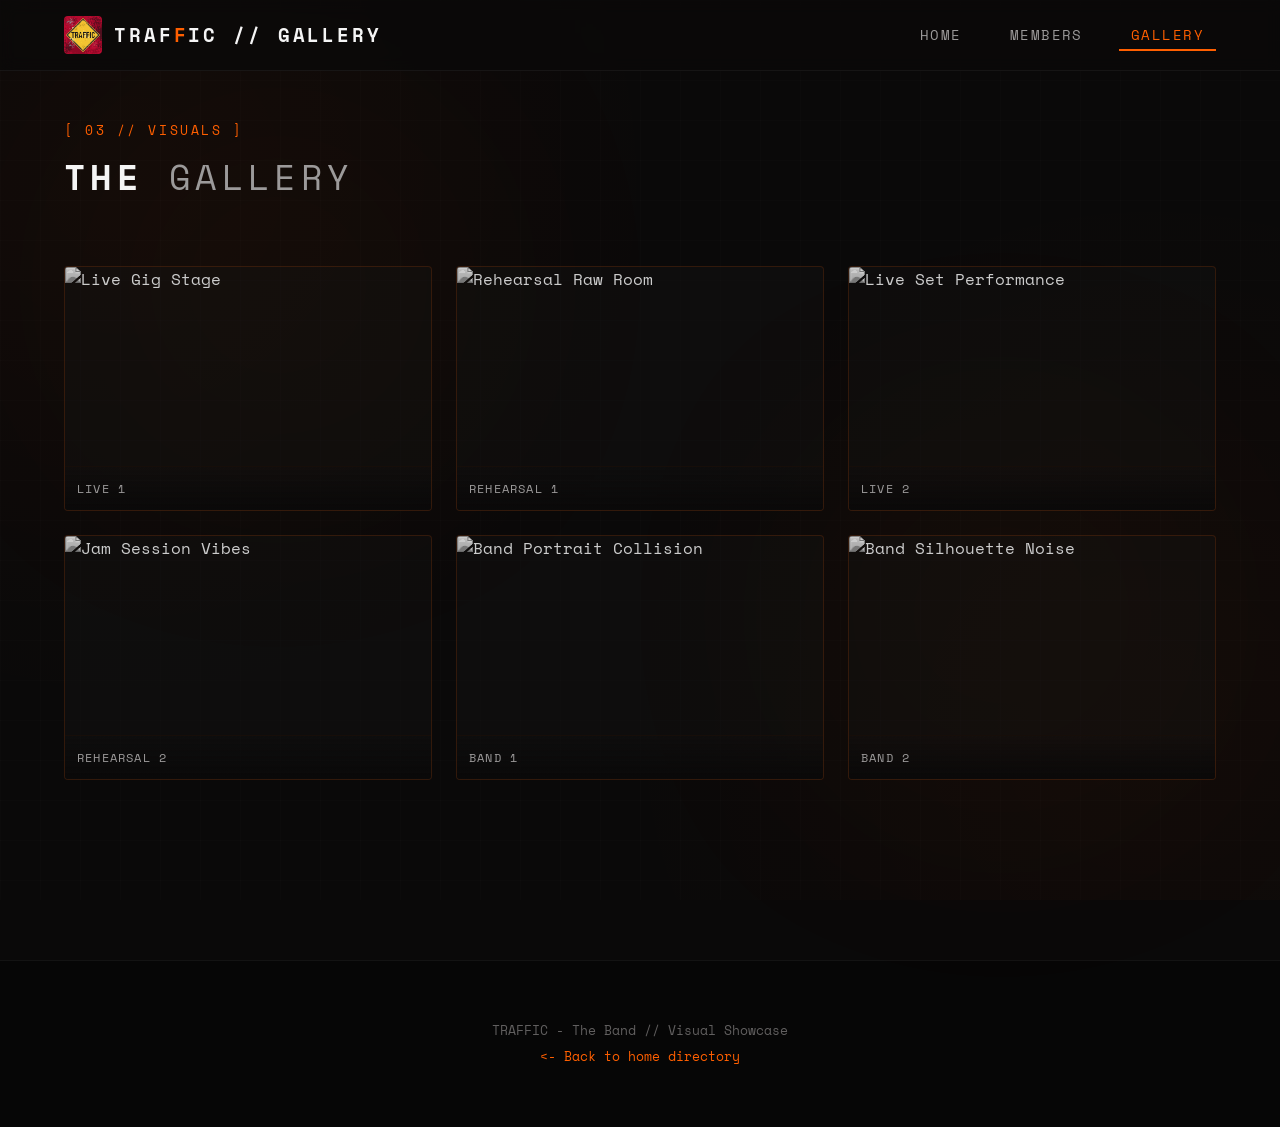
==== gallery/index.html @ 3b364897 "Add Traffic band website, assets and styles Introduce the initial Traffic band website: add homepage" ====
<!DOCTYPE html>
<html lang="en">
<head>
  <meta charset="UTF-8">
  <meta name="viewport" content="width=device-width, initial-scale=1.0">
  <title>Gallery - TRAFFIC</title>
  <link rel="icon" type="image/png" href="../images/logo.png">
  <meta name="description" content="View stage and rehearsal gallery captures of Traffic, the Bengal-based rock/blues/alternative band.">
  <link rel="stylesheet" href="../css/style.css">
</head>
<body data-page="gallery">

  <!-- Ambient Glow Orbs -->
  <div class="glow-orb glow-orb-1"></div>
  <div class="glow-orb glow-orb-2"></div>

  <!-- Header -->
  <header>
    <div class="container nav-container">
      <a href="../" class="logo-link">
        <img src="../images/logo.png" alt="Traffic Logo" class="logo-img">
        <div class="logo-text">TRAF<span>F</span>IC</div>
      </a>
      <button class="menu-toggle" aria-label="Toggle Menu">
        <span></span>
        <span></span>
        <span></span>
      </button>
      <nav>
        <ul>
          <li><a href="../">Home</a></li>
          <li><a href="../#about">About</a></li>
          <li><a href="../#members">Members</a></li>
          <li><a href="./" class="active">Gallery</a></li>
          <li><a href="../#socials">Socials</a></li>
        </ul>
      </nav>
    </div>
  </header>

  <!-- Gallery Section -->
  <main class="container" style="padding-top: 50px; padding-bottom: 80px;">
    <div class="section-header animate-on-scroll">
      <span class="section-tag">[ 03 // VISUALS ]</span>
      <h1 class="section-title">The <span>Gallery</span></h1>
    </div>

    <!-- The container for dynamic gallery logic -->
    <div id="gallery-container" class="gallery-grid animate-on-scroll delay-1">
      <img src="../images/gallery/live-1.jpg" alt="Live Gig Stage">
      <img src="../images/gallery/rehearsal-1.jpg" alt="Rehearsal Raw Room">
      <img src="../images/gallery/live-2.jpg" alt="Live Set Performance">
      <img src="../images/gallery/rehearsal-2.jpg" alt="Jam Session Vibes">
      <img src="../images/gallery/band-1.jpg" alt="Band Portrait Collision">
      <img src="../images/gallery/band-2.jpg" alt="Band Silhouette Noise">
    </div>
  </main>

  <!-- Lightbox Modal -->
  <div id="lightbox" class="lightbox">
    <span class="lightbox-close">&times;</span>
    <span class="lightbox-prev">&#10094;</span>
    <span class="lightbox-next">&#10095;</span>
    <img class="lightbox-content" id="lightbox-img" alt="">
    <div id="lightbox-caption" class="lightbox-caption"></div>
  </div>

  <!-- Footer -->
  <footer>
    <div class="container" style="text-align: center; font-size: 0.8rem; color: var(--text-muted);">
      <p>TRAFFIC - The Band // Visual Showcase</p>
      <p style="margin-top: 5px;"><a href="../" style="color: var(--accent-amber); text-decoration: none;">&lt;- Back to home directory</a></p>
    </div>
  </footer>

  <script src="../js/components.js"></script>
  <script src="../js/app.js"></script>
</body>
</html>
---- css/style.css ----
@import url('https://fonts.googleapis.com/css2?family=Space+Mono:ital,wght@0,400;0,700;1,400;1,700&display=swap');

:root {
  --bg-color: #0a0909;
  --bg-noise: rgba(10, 9, 9, 0.98);
  --panel-bg: rgba(20, 19, 19, 0.65);
  --panel-bg-hover: rgba(30, 28, 28, 0.8);
  --panel-border: rgba(255, 95, 0, 0.15);
  --panel-border-hover: rgba(255, 95, 0, 0.45);
  --accent-amber: #ff5f00;
  --accent-amber-glow: rgba(255, 95, 0, 0.4);
  --accent-green: #10b981;
  --accent-red: #ef4444;
  --text-primary: #f5f5f5;
  --text-secondary: #9c9a9a;
  --text-muted: #615f5f;
  --font-mono: 'Space Mono', monospace;
  --transition-speed: 0.3s;
  --container-max-width: 1200px;
}

/* Base Reset & Layout */
* {
  box-sizing: border-box;
  margin: 0;
  padding: 0;
}

body {
  background-color: var(--bg-color);
  color: var(--text-primary);
  font-family: var(--font-mono);
  line-height: 1.6;
  overflow-x: hidden;
  position: relative;
  background-image: 
    radial-gradient(circle at 10% 20%, rgba(255, 95, 0, 0.03) 0%, transparent 40%),
    radial-gradient(circle at 90% 80%, rgba(255, 95, 0, 0.03) 0%, transparent 40%);
  background-attachment: fixed;
}

/* Background grid detail for tactile feel */
body::before {
  content: "";
  position: fixed;
  top: 0;
  left: 0;
  width: 100%;
  height: 100%;
  background-image: 
    linear-gradient(to right, rgba(255, 255, 255, 0.01) 1px, transparent 1px),
    linear-gradient(to bottom, rgba(255, 255, 255, 0.01) 1px, transparent 1px);
  background-size: 40px 40px;
  pointer-events: none;
  z-index: 1;
}

/* Ambient glow orb animation */
.glow-orb {
  position: fixed;
  width: 300px;
  height: 300px;
  border-radius: 50%;
  background: var(--accent-amber);
  filter: blur(140px);
  opacity: 0.08;
  pointer-events: none;
  z-index: 0;
  animation: pulse-glow 8s infinite alternate ease-in-out;
}

.glow-orb-1 {
  top: 15%;
  left: 10%;
}

.glow-orb-2 {
  bottom: 15%;
  right: 10%;
  animation-delay: 2s;
}

@keyframes pulse-glow {
  0% {
    transform: scale(1) translate(0, 0);
    opacity: 0.06;
  }
  100% {
    transform: scale(1.2) translate(30px, 30px);
    opacity: 0.12;
  }
}

/* Scrollbar Customization */
::-webkit-scrollbar {
  width: 8px;
  height: 8px;
}

::-webkit-scrollbar-track {
  background: var(--bg-color);
}

::-webkit-scrollbar-thumb {
  background: rgba(255, 95, 0, 0.2);
  border-radius: 4px;
  border: 2px solid var(--bg-color);
}

::-webkit-scrollbar-thumb:hover {
  background: var(--accent-amber);
}

/* Selection */
::selection {
  background: var(--accent-amber);
  color: var(--bg-color);
}

/* Structural Classes */
.container {
  width: 100%;
  max-width: var(--container-max-width);
  margin: 0 auto;
  padding: 0 24px;
  position: relative;
  z-index: 2;
}

/* Glassmorphic Panel Base */
.glass-panel {
  background: var(--panel-bg);
  backdrop-filter: blur(16px) saturate(120%);
  -webkit-backdrop-filter: blur(16px) saturate(120%);
  border: 1px solid var(--panel-border);
  border-radius: 4px;
  padding: 24px;
  transition: border-color var(--transition-speed), box-shadow var(--transition-speed), transform var(--transition-speed);
  box-shadow: 0 8px 32px 0 rgba(0, 0, 0, 0.37);
}

.glass-panel:hover {
  border-color: var(--panel-border-hover);
  box-shadow: 0 8px 32px 0 rgba(255, 95, 0, 0.05), inset 0 0 12px rgba(255, 95, 0, 0.03);
}

/* Header & Navigation */
header {
  border-bottom: 1px solid rgba(255, 255, 255, 0.05);
  backdrop-filter: blur(8px);
  position: sticky;
  top: 0;
  z-index: 100;
  background: rgba(10, 9, 9, 0.8);
}

.nav-container {
  display: flex;
  justify-content: space-between;
  align-items: center;
  height: 70px;
}

.logo-link {
  display: flex;
  align-items: center;
  text-decoration: none;
  color: var(--text-primary);
  font-weight: 700;
  gap: 12px;
}

.logo-img {
  height: 38px;
  width: auto;
  border-radius: 4px;
  filter: grayscale(20%);
  transition: filter var(--transition-speed);
}

.logo-link:hover .logo-img {
  filter: grayscale(0%) drop-shadow(0 0 8px var(--accent-amber-glow));
}

.logo-text {
  font-size: 1.2rem;
  letter-spacing: 0.15em;
  text-transform: uppercase;
  position: relative;
}

.logo-text span {
  color: var(--accent-amber);
}

nav ul {
  display: flex;
  list-style: none;
  gap: 24px;
}

nav a {
  color: var(--text-secondary);
  text-decoration: none;
  font-size: 0.9rem;
  text-transform: uppercase;
  letter-spacing: 0.1em;
  padding: 6px 12px;
  border-radius: 4px;
  transition: all var(--transition-speed);
  position: relative;
}

nav a::before {
  content: "> ";
  opacity: 0;
  position: absolute;
  left: -2px;
  transition: opacity var(--transition-speed), transform var(--transition-speed);
  transform: translateX(-4px);
  color: var(--accent-amber);
}

nav a:hover {
  color: var(--text-primary);
  background: rgba(255, 95, 0, 0.06);
  padding-left: 20px;
}

nav a:hover::before {
  opacity: 1;
  transform: translateX(0);
}

nav a.active {
  color: var(--accent-amber);
  border-bottom: 2px solid var(--accent-amber);
  border-radius: 0;
  padding-bottom: 4px;
}

/* Hero Section */
.hero {
  min-height: 85vh;
  display: flex;
  align-items: center;
  justify-content: center;
  text-align: center;
  position: relative;
  padding: 40px 0;
}

.hero-content {
  max-width: 800px;
}

.hero-logo-large {
  max-width: 260px;
  height: auto;
  margin-bottom: 30px;
  border-radius: 8px;
  box-shadow: 0 12px 40px rgba(0, 0, 0, 0.6);
  border: 1px solid rgba(255, 255, 255, 0.05);
  animation: float 6s ease-in-out infinite;
}

@keyframes float {
  0% { transform: translateY(0px) rotate(0deg); }
  50% { transform: translateY(-10px) rotate(1deg); }
  100% { transform: translateY(0px) rotate(0deg); }
}

.hero h1 {
  font-size: 3rem;
  font-weight: 700;
  text-transform: uppercase;
  letter-spacing: 0.25em;
  margin-bottom: 15px;
  color: var(--text-primary);
}

.hero h1 span {
  color: var(--accent-amber);
  text-shadow: 0 0 15px var(--accent-amber-glow);
}

.hero-subtitle {
  font-size: 1.1rem;
  color: var(--text-secondary);
  letter-spacing: 0.15em;
  margin-bottom: 35px;
  text-transform: uppercase;
}

.hero-subtitle::before {
  content: "[ ";
  color: var(--accent-amber);
}
.hero-subtitle::after {
  content: " ]";
  color: var(--accent-amber);
}

.hero-desc {
  font-size: 0.95rem;
  max-width: 650px;
  margin: 0 auto 40px auto;
  color: var(--text-secondary);
  line-height: 1.8;
}

.btn-container {
  display: flex;
  justify-content: center;
  gap: 20px;
}

.btn {
  font-family: var(--font-mono);
  background: transparent;
  color: var(--text-primary);
  border: 1px solid var(--text-primary);
  padding: 12px 28px;
  text-transform: uppercase;
  letter-spacing: 0.15em;
  font-size: 0.85rem;
  font-weight: 700;
  cursor: pointer;
  border-radius: 4px;
  text-decoration: none;
  transition: all var(--transition-speed);
  display: inline-flex;
  align-items: center;
  gap: 10px;
}

.btn-primary {
  border-color: var(--accent-amber);
  color: var(--accent-amber);
  box-shadow: 0 0 10px rgba(255, 95, 0, 0.1);
}

.btn-primary:hover {
  background: var(--accent-amber);
  color: var(--bg-color);
  box-shadow: 0 0 20px rgba(255, 95, 0, 0.4);
  transform: translateY(-2px);
}

.btn-secondary {
  border-color: rgba(255, 255, 255, 0.2);
  color: var(--text-secondary);
}

.btn-secondary:hover {
  border-color: var(--text-primary);
  color: var(--text-primary);
  background: rgba(255, 255, 255, 0.05);
  transform: translateY(-2px);
}

.scroll-indicator {
  position: absolute;
  bottom: 40px;
  left: 50%;
  transform: translateX(-50%);
  display: flex;
  flex-direction: column;
  align-items: center;
  gap: 8px;
  color: var(--text-muted);
  font-size: 0.75rem;
  letter-spacing: 0.2em;
  text-transform: uppercase;
  text-decoration: none;
}

.scroll-indicator::after {
  content: "↓";
  font-size: 1.1rem;
  color: var(--accent-amber);
  animation: bounce 2s infinite;
}

@keyframes bounce {
  0%, 20%, 50%, 80%, 100% { transform: translateY(0); }
  40% { transform: translateY(-8px); }
  60% { transform: translateY(-4px); }
}

/* Section Common Styling */
section {
  padding: 100px 0;
  border-top: 1px solid rgba(255, 255, 255, 0.03);
}

.section-header {
  margin-bottom: 60px;
  position: relative;
}

.section-tag {
  color: var(--accent-amber);
  font-size: 0.8rem;
  text-transform: uppercase;
  letter-spacing: 0.2em;
  margin-bottom: 8px;
  display: block;
}

.section-title {
  font-size: 2.2rem;
  text-transform: uppercase;
  letter-spacing: 0.15em;
  font-weight: 700;
}

.section-title span {
  font-weight: 400;
  color: var(--text-secondary);
}

/* "Know The Band" Section */
.about-grid {
  display: grid;
  grid-template-columns: 1fr 1fr;
  gap: 40px;
  align-items: start;
}

.about-left {
  display: flex;
  flex-direction: column;
  gap: 24px;
}

.about-accent-box {
  border-left: 3px solid var(--accent-amber);
  padding-left: 20px;
  margin: 15px 0;
}

.about-accent-box p {
  font-style: italic;
  font-size: 1.05rem;
  color: var(--text-primary);
}

.about-right-panel {
  display: flex;
  flex-direction: column;
  gap: 20px;
}

.terminal-header {
  background: rgba(255, 255, 255, 0.03);
  padding: 8px 16px;
  border-radius: 4px 4px 0 0;
  border-bottom: 1px solid rgba(255, 255, 255, 0.05);
  display: flex;
  justify-content: space-between;
  align-items: center;
  font-size: 0.75rem;
  color: var(--text-muted);
}

.terminal-dots {
  display: flex;
  gap: 6px;
}

.terminal-dots span {
  display: block;
  width: 8px;
  height: 8px;
  border-radius: 50%;
  background: var(--text-muted);
}

.terminal-dots span:nth-child(1) { background: var(--accent-red); opacity: 0.7; }
.terminal-dots span:nth-child(2) { background: var(--accent-amber); opacity: 0.7; }
.terminal-dots span:nth-child(3) { background: var(--accent-green); opacity: 0.7; }

.terminal-body {
  padding: 24px;
  font-size: 0.9rem;
  color: var(--text-secondary);
  border-radius: 0 0 4px 4px;
  border: 1px solid rgba(255, 255, 255, 0.05);
  border-top: none;
  background: rgba(0, 0, 0, 0.2);
}

.terminal-line {
  margin-bottom: 12px;
}

.terminal-prompt {
  color: var(--accent-amber);
}

/* "Know The Members" Section */
.members-grid {
  display: grid;
  grid-template-columns: repeat(3, 1fr);
  gap: 30px;
}

.member-card {
  position: relative;
  overflow: hidden;
  display: flex;
  flex-direction: column;
  height: 100%;
}

.member-image-container {
  width: 100%;
  aspect-ratio: 1;
  background: #141313;
  overflow: hidden;
  border-radius: 4px;
  position: relative;
  border: 1px solid rgba(255, 255, 255, 0.05);
  margin-bottom: 20px;
  display: flex;
  align-items: center;
  justify-content: center;
}

/* Animated placeholder/loading overlay */
.member-image-loading {
  position: absolute;
  top: 0;
  left: 0;
  width: 100%;
  height: 100%;
  background: linear-gradient(90deg, transparent, rgba(255, 95, 0, 0.05), transparent);
  transform: translateX(-100%);
  animation: shimer 1.5s infinite;
}

@keyframes shimer {
  100% { transform: translateX(100%); }
}

.member-img {
  width: 100%;
  height: 100%;
  object-fit: cover;
  opacity: 0;
  transition: opacity var(--transition-speed), transform 0.6s cubic-bezier(0.16, 1, 0.3, 1);
}

.member-img.loaded {
  opacity: 1;
}

.member-card:hover .member-img {
  transform: scale(1.04);
}

.member-fallback-avatar {
  position: absolute;
  font-size: 3rem;
  color: var(--text-muted);
  text-transform: uppercase;
  font-weight: 700;
  display: flex;
  flex-direction: column;
  align-items: center;
  justify-content: center;
  text-align: center;
  pointer-events: none;
  z-index: 1;
  opacity: 0.4;
}

.member-fallback-icon {
  font-size: 1.5rem;
  color: var(--accent-amber);
  margin-top: 10px;
  opacity: 0.7;
}

.member-card:hover .member-fallback-avatar {
  opacity: 0.6;
}

.member-role {
  color: var(--accent-amber);
  font-size: 0.75rem;
  text-transform: uppercase;
  letter-spacing: 0.15em;
  margin-bottom: 6px;
  font-weight: 700;
}

.member-name {
  font-size: 1.4rem;
  font-weight: 700;
  margin-bottom: 12px;
  letter-spacing: 0.05em;
  text-transform: uppercase;
}

.member-brief {
  color: var(--text-secondary);
  font-size: 0.85rem;
  margin-bottom: 24px;
  flex-grow: 1;
}

.member-insta-link {
  display: inline-flex;
  align-items: center;
  gap: 8px;
  color: var(--text-muted);
  text-decoration: none;
  font-size: 0.8rem;
  transition: color var(--transition-speed);
  margin-bottom: 15px;
}

.member-insta-link:hover {
  color: var(--accent-amber);
}

.member-card-footer {
  border-top: 1px solid rgba(255, 255, 255, 0.05);
  padding-top: 18px;
  display: flex;
  justify-content: space-between;
  align-items: center;
}

.member-btn {
  font-size: 0.8rem;
  text-transform: uppercase;
  letter-spacing: 0.1em;
  color: var(--text-primary);
  text-decoration: none;
  display: flex;
  align-items: center;
  gap: 6px;
  transition: color var(--transition-speed), transform var(--transition-speed);
}

.member-btn::before {
  content: "[";
  color: var(--accent-amber);
  transition: transform var(--transition-speed);
}
.member-btn::after {
  content: "]";
  color: var(--accent-amber);
  transition: transform var(--transition-speed);
}

.member-btn:hover {
  color: var(--accent-amber);
}

.member-btn:hover::before {
  transform: translateX(-4px);
}
.member-btn:hover::after {
  transform: translateX(4px);
}

/* Instagram / Social Section */
.social-layout {
  display: grid;
  grid-template-columns: 1.2fr 0.8fr;
  gap: 40px;
  align-items: start;
}

.social-feed-container {
  display: flex;
  flex-direction: column;
  gap: 20px;
}

/* Custom mock/embedded Instagram feed styling */
.insta-feed-header {
  display: flex;
  justify-content: space-between;
  align-items: center;
  border-bottom: 1px solid rgba(255, 255, 255, 0.05);
  padding-bottom: 15px;
}

.insta-profile-meta {
  display: flex;
  align-items: center;
  gap: 12px;
}

.insta-logo-small {
  width: 40px;
  height: 40px;
  border-radius: 50%;
  border: 1px solid var(--accent-amber);
  padding: 2px;
}

.insta-profile-name {
  font-weight: 700;
  font-size: 0.95rem;
  text-transform: uppercase;
  color: var(--text-primary);
}

.insta-profile-handle {
  font-size: 0.75rem;
  color: var(--text-secondary);
}

.insta-grid {
  display: grid;
  grid-template-columns: 1fr 1fr;
  gap: 20px;
}

.insta-post-card {
  border: 1px solid rgba(255, 255, 255, 0.05);
  border-radius: 4px;
  overflow: hidden;
  background: rgba(0, 0, 0, 0.2);
  transition: all var(--transition-speed);
  display: flex;
  flex-direction: column;
}

.insta-post-card:hover {
  border-color: var(--panel-border-hover);
  transform: translateY(-2px);
}

.insta-post-img-wrapper {
  width: 100%;
  aspect-ratio: 1.2;
  position: relative;
  background: #141313;
  overflow: hidden;
  display: flex;
  align-items: center;
  justify-content: center;
}

.insta-post-img-wrapper::before {
  content: "";
  position: absolute;
  top: 0;
  left: 0;
  width: 100%;
  height: 100%;
  background: linear-gradient(to top, rgba(0, 0, 0, 0.8) 0%, transparent 40%);
  z-index: 2;
  pointer-events: none;
}

.insta-post-img {
  width: 100%;
  height: 100%;
  object-fit: cover;
  filter: contrast(105%) brightness(90%) grayscale(20%);
  transition: transform 0.5s;
}

.insta-post-card:hover .insta-post-img {
  transform: scale(1.05);
}

.insta-post-content {
  padding: 15px;
  font-size: 0.8rem;
  display: flex;
  flex-direction: column;
  gap: 10px;
  flex-grow: 1;
}

.insta-post-text {
  color: var(--text-secondary);
  line-height: 1.5;
  display: -webkit-box;
  -webkit-line-clamp: 3;
  -webkit-box-orient: vertical;
  overflow: hidden;
}

.insta-post-stats {
  display: flex;
  gap: 15px;
  color: var(--text-muted);
  font-size: 0.75rem;
  margin-top: auto;
  border-top: 1px solid rgba(255, 255, 255, 0.03);
  padding-top: 10px;
}

.insta-post-stats span {
  display: flex;
  align-items: center;
  gap: 4px;
}

.insta-iframe-container {
  width: 100%;
  border-radius: 4px;
  overflow: hidden;
  border: 1px solid rgba(255, 255, 255, 0.05);
  background: rgba(0, 0, 0, 0.3);
  position: relative;
  min-height: 400px;
}

.social-right-details {
  display: flex;
  flex-direction: column;
  gap: 20px;
}

.social-stats-grid {
  display: grid;
  grid-template-columns: 1fr 1fr;
  gap: 15px;
}

.social-stat-card {
  padding: 15px;
  text-align: center;
  border-radius: 4px;
  border: 1px solid rgba(255, 255, 255, 0.05);
  background: rgba(255, 255, 255, 0.01);
}

.stat-val {
  font-size: 1.4rem;
  font-weight: 700;
  color: var(--accent-amber);
}

.stat-lbl {
  font-size: 0.7rem;
  text-transform: uppercase;
  color: var(--text-muted);
  margin-top: 4px;
}

/* Member Page Layout & Detail */
.member-page-grid {
  display: grid;
  grid-template-columns: 0.85fr 1.15fr;
  gap: 50px;
  padding: 50px 0;
  align-items: start;
}

.member-page-left {
  position: sticky;
  top: 100px;
  display: flex;
  flex-direction: column;
  gap: 24px;
}

.member-page-img-card {
  border-radius: 4px;
  overflow: hidden;
  background: #141313;
  border: 1px solid rgba(255, 255, 255, 0.05);
  aspect-ratio: 1;
  display: flex;
  align-items: center;
  justify-content: center;
  position: relative;
  box-shadow: 0 12px 40px rgba(0, 0, 0, 0.6);
}

.member-page-img {
  width: 100%;
  height: 100%;
  object-fit: cover;
  opacity: 0;
  transition: opacity var(--transition-speed);
}

.member-page-img.loaded {
  opacity: 1;
}

.member-page-right {
  display: flex;
  flex-direction: column;
  gap: 35px;
}

.back-prompt-container {
  margin-bottom: 30px;
}

.back-prompt {
  color: var(--text-secondary);
  text-decoration: none;
  font-size: 0.9rem;
  transition: color var(--transition-speed);
  display: inline-flex;
  align-items: center;
  gap: 8px;
}

.back-prompt span {
  color: var(--accent-amber);
}

.back-prompt:hover {
  color: var(--text-primary);
}

.back-prompt:hover span {
  animation: arrow-nudge 0.6s infinite alternate ease-in-out;
}

@keyframes arrow-nudge {
  0% { transform: translateX(0); }
  100% { transform: translateX(-4px); }
}

.detail-section {
  display: flex;
  flex-direction: column;
  gap: 12px;
}

.detail-title {
  font-size: 0.85rem;
  text-transform: uppercase;
  color: var(--accent-amber);
  letter-spacing: 0.15em;
  display: flex;
  align-items: center;
  gap: 8px;
}

.detail-title::after {
  content: "";
  flex-grow: 1;
  height: 1px;
  background: rgba(255, 95, 0, 0.15);
}

.detail-content {
  font-size: 0.95rem;
  color: var(--text-secondary);
  line-height: 1.8;
}

.style-list {
  list-style: none;
  display: flex;
  flex-direction: column;
  gap: 12px;
}

.style-list li {
  position: relative;
  padding-left: 24px;
}

.style-list li::before {
  content: "»";
  position: absolute;
  left: 0;
  color: var(--accent-amber);
}

/* Footer & Official Links */
footer {
  border-top: 1px solid rgba(255, 255, 255, 0.05);
  padding: 60px 0;
  background: rgba(5, 5, 5, 0.8);
  margin-top: 100px;
}

.footer-grid {
  display: grid;
  grid-template-columns: 1.2fr 0.8fr;
  gap: 40px;
}

.footer-left {
  display: flex;
  flex-direction: column;
  gap: 20px;
}

.footer-logo {
  display: flex;
  align-items: center;
  gap: 12px;
  font-weight: 700;
  text-transform: uppercase;
  letter-spacing: 0.15em;
}

.footer-desc {
  font-size: 0.85rem;
  color: var(--text-secondary);
  max-width: 500px;
}

.footer-copy {
  font-size: 0.75rem;
  color: var(--text-muted);
}

.footer-right {
  display: flex;
  flex-direction: column;
  gap: 20px;
}

.footer-links-title {
  font-size: 0.8rem;
  text-transform: uppercase;
  letter-spacing: 0.1em;
  color: var(--accent-amber);
}

.links-grid {
  display: grid;
  grid-template-columns: 1fr 1fr;
  gap: 12px;
}

.social-icon-link {
  display: flex;
  align-items: center;
  gap: 8px;
  color: var(--text-secondary);
  text-decoration: none;
  font-size: 0.85rem;
  transition: all var(--transition-speed);
}

.social-icon-link:hover {
  color: var(--text-primary);
  transform: translateX(4px);
}

.social-icon-link span {
  color: var(--accent-amber);
}

/* Animations Trigger classes (for JS observer) */
.animate-on-scroll {
  opacity: 0;
  transform: translateY(20px);
  transition: opacity 0.8s cubic-bezier(0.16, 1, 0.3, 1), transform 0.8s cubic-bezier(0.16, 1, 0.3, 1);
}

.animate-on-scroll.appear {
  opacity: 1;
  transform: translateY(0);
}

.delay-1 { transition-delay: 0.1s; }
.delay-2 { transition-delay: 0.2s; }
.delay-3 { transition-delay: 0.3s; }
.delay-4 { transition-delay: 0.4s; }

/* Scroll down cleanup */
.scroll-indicator {
  display: none !important;
}

/* Gallery Section */
.gallery-grid {
  display: grid;
  grid-template-columns: repeat(auto-fill, minmax(280px, 1fr));
  gap: 24px;
}

.gallery-item {
  position: relative;
  overflow: hidden;
  aspect-ratio: 1.5;
  cursor: pointer;
  border: 1px solid var(--panel-border);
  border-radius: 4px;
  background: rgba(20, 20, 20, 0.4);
}

.gallery-item img {
  width: 100%;
  height: 100%;
  object-fit: cover;
  transition: transform var(--transition-speed), filter var(--transition-speed);
  filter: grayscale(100%) contrast(110%) brightness(80%);
}

.gallery-item:hover img {
  transform: scale(1.05);
  filter: grayscale(0%) contrast(100%) brightness(100%);
}

.gallery-caption {
  position: absolute;
  bottom: 0;
  left: 0;
  width: 100%;
  padding: 12px;
  background: linear-gradient(transparent, rgba(10, 9, 9, 0.95));
  font-size: 0.75rem;
  letter-spacing: 0.1em;
  color: var(--text-secondary);
  border-top: 1px solid rgba(255, 95, 0, 0.05);
  transition: color var(--transition-speed);
}

.gallery-item:hover .gallery-caption {
  color: var(--accent-amber);
}

/* Lightbox Modal */
.lightbox {
  display: none;
  position: fixed;
  z-index: 1000;
  top: 0;
  left: 0;
  width: 100%;
  height: 100%;
  background-color: rgba(10, 9, 9, 0.96);
  backdrop-filter: blur(15px);
  -webkit-backdrop-filter: blur(15px);
  justify-content: center;
  align-items: center;
  flex-direction: column;
}

.lightbox-content {
  max-width: 85%;
  max-height: 75vh;
  object-fit: contain;
  border: 1px solid rgba(255, 95, 0, 0.25);
  box-shadow: 0 0 30px rgba(255, 95, 0, 0.15);
  border-radius: 4px;
  animation: zoom-in 0.3s ease;
}

@keyframes zoom-in {
  from { transform: scale(0.9); opacity: 0; }
  to { transform: scale(1); opacity: 1; }
}

.lightbox-close {
  position: absolute;
  top: 30px;
  right: 40px;
  color: var(--text-primary);
  font-size: 2.5rem;
  cursor: pointer;
  transition: color var(--transition-speed);
}

.lightbox-close:hover {
  color: var(--accent-amber);
}

.lightbox-caption {
  margin-top: 20px;
  font-size: 0.9rem;
  letter-spacing: 0.15em;
  color: var(--accent-amber);
  text-transform: uppercase;
}

/* Hamburger Menu Button */
.menu-toggle {
  display: none;
  position: relative;
  width: 25px;
  height: 20px;
  cursor: pointer;
  z-index: 150;
  border: none;
  background: transparent;
}

.menu-toggle span {
  position: absolute;
  left: 0;
  width: 100%;
  height: 2px;
  background-color: var(--text-primary);
  transition: all 0.3s ease;
}

.menu-toggle span:nth-child(1) { top: 3px; }
.menu-toggle span:nth-child(2) { top: 9px; }
.menu-toggle span:nth-child(3) { top: 15px; }

.menu-toggle.active span:nth-child(1) {
  transform: translateY(6px) rotate(45deg);
}

.menu-toggle.active span:nth-child(2) {
  opacity: 0;
}

.menu-toggle.active span:nth-child(3) {
  transform: translateY(-6px) rotate(-45deg);
}

/* TV & Large Display Optimizations */
@media (min-width: 1600px) {
  :root {
    --container-max-width: 1440px;
  }
  body {
    font-size: 1.05rem;
  }
  .section-title {
    font-size: 2.8rem;
  }
  .hero h1 {
    font-size: 4rem;
  }
  .hero-subtitle {
    font-size: 1.25rem;
  }
}

@media (min-width: 2000px) {
  :root {
    --container-max-width: 1800px;
  }
  body {
    font-size: 1.15rem;
  }
  .section-title {
    font-size: 3.5rem;
  }
  .hero h1 {
    font-size: 5rem;
  }
  .hero-subtitle {
    font-size: 1.5rem;
  }
}

/* Responsive adjustments */
@media (max-width: 900px) {
  .about-grid, .social-layout, .member-page-grid, .footer-grid {
    grid-template-columns: 1fr;
    gap: 40px;
  }
  
  .members-grid {
    grid-template-columns: repeat(2, 1fr);
  }
  
  .member-page-left {
    position: static;
    max-width: 450px;
    margin: 0 auto;
  }
  
  .hero h1 {
    font-size: 2.2rem;
  }
  
  .section-title {
    font-size: 1.8rem;
  }
}

@media (max-width: 768px) {
  .menu-toggle {
    display: flex;
  }
  
  nav {
    display: contents;
  }
  
  nav ul {
    position: fixed;
    top: 70px;
    left: 0;
    width: 100%;
    height: calc(100vh - 70px);
    background: rgba(10, 9, 9, 0.98);
    backdrop-filter: blur(20px);
    -webkit-backdrop-filter: blur(20px);
    flex-direction: column;
    align-items: center;
    justify-content: center;
    gap: 30px;
    border-bottom: 1px solid var(--panel-border);
    transition: transform 0.3s ease-in-out, opacity 0.3s ease-in-out;
    transform: translateY(-100%);
    opacity: 0;
    pointer-events: none;
    z-index: 140;
    overflow-y: auto;
  }
  
  nav.active ul {
    transform: translateY(0);
    opacity: 1;
    pointer-events: auto;
  }
  
  nav a {
    font-size: 1.2rem;
    padding: 10px 20px;
  }
  
  nav a::before {
    display: none;
  }
}

@media (max-width: 600px) {
  .members-grid {
    grid-template-columns: 1fr;
  }

  .btn-container {
    flex-direction: column;
    gap: 12px;
  }
  
  .links-grid {
    grid-template-columns: 1fr;
  }

  .insta-embed-container iframe {
    aspect-ratio: 1 / 1;
    height: auto !important;
  }
}

/* Lightbox Navigation Arrows */
.lightbox-prev, .lightbox-next {
  position: absolute;
  top: 50%;
  transform: translateY(-50%);
  color: var(--text-primary);
  font-size: 3rem;
  font-weight: 700;
  cursor: pointer;
  padding: 16px;
  user-select: none;
  transition: color var(--transition-speed);
  z-index: 1010;
}

.lightbox-prev {
  left: 40px;
}

.lightbox-next {
  right: 40px;
}

.lightbox-prev:hover, .lightbox-next:hover {
  color: var(--accent-amber);
}

@media (max-width: 768px) {
  .lightbox-prev { left: 10px; }
  .lightbox-next { right: 10px; }
  .lightbox-prev, .lightbox-next { font-size: 2rem; padding: 10px; }
  .lightbox-close { right: 20px; top: 20px; }
}
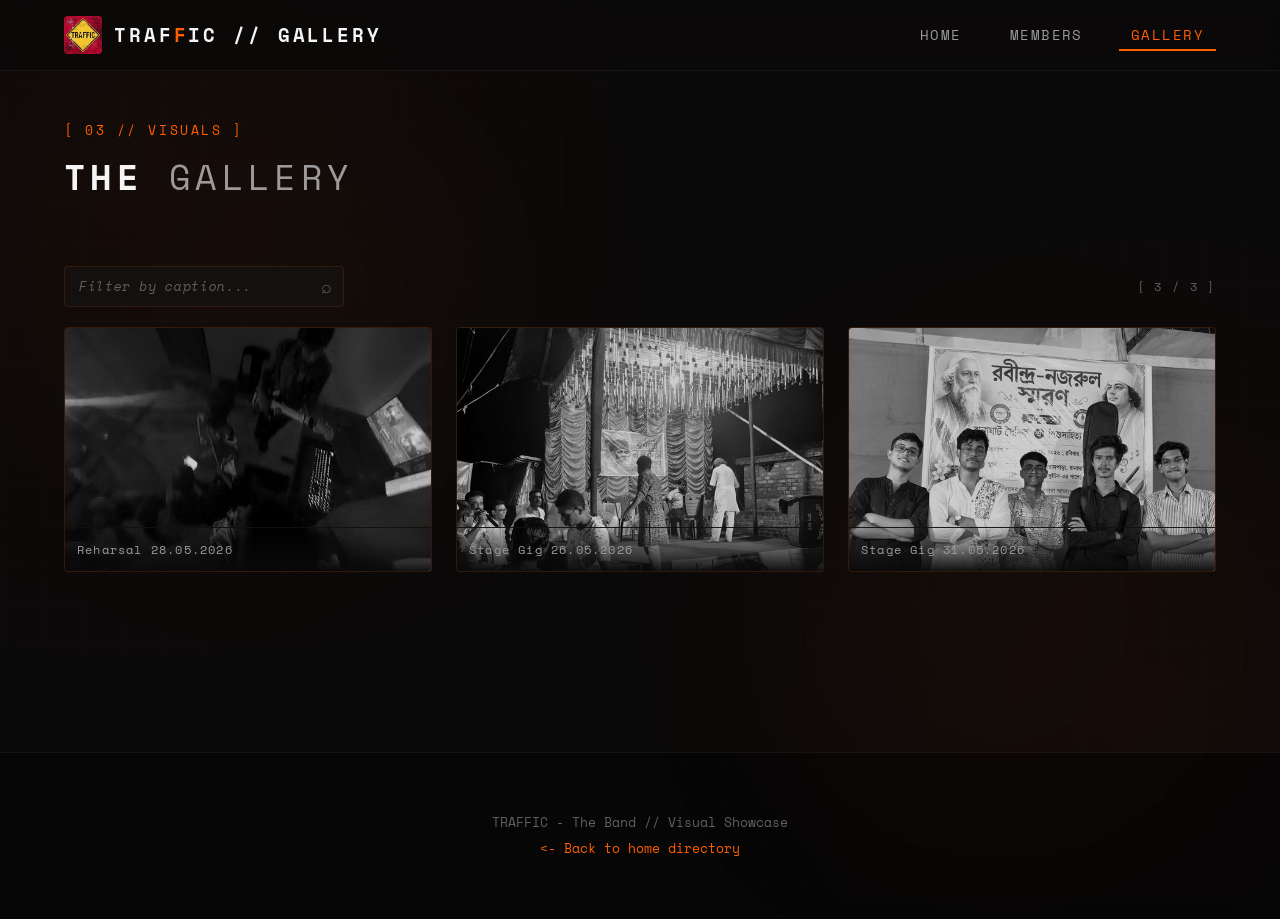
==== commit e0b0e70f: "Updated Gallery" ====
--- a/gallery/index.html
+++ b/gallery/index.html
@@ -5,7 +5,25 @@
   <meta name="viewport" content="width=device-width, initial-scale=1.0">
   <title>Gallery - TRAFFIC</title>
   <link rel="icon" type="image/png" href="../images/logo.png">
+  <link rel="apple-touch-icon" href="../images/logo.png">
   <meta name="description" content="View stage and rehearsal gallery captures of Traffic, the Bengal-based rock/blues/alternative band.">
+  <meta name="theme-color" content="#0a0909">
+
+  <!-- OpenGraph -->
+  <meta property="og:type" content="website">
+  <meta property="og:title" content="Gallery - TRAFFIC">
+  <meta property="og:description" content="Stage captures, rehearsal shots, and visual moments from Traffic.">
+  <meta property="og:image" content="https://traffictheband.github.io/images/Preview.jpg">
+  <meta property="og:url" content="https://traffictheband.github.io/gallery/">
+  <meta property="og:site_name" content="TRAFFIC">
+
+  <!-- Twitter Card -->
+  <meta name="twitter:card" content="summary_large_image">
+  <meta name="twitter:title" content="Gallery - TRAFFIC">
+  <meta name="twitter:description" content="Stage captures, rehearsal shots, and visual moments from Traffic.">
+  <meta name="twitter:image" content="https://traffictheband.github.io/images/Preview.jpg">
+  <meta name="twitter:site" content="@traffic_theband">
+
   <link rel="stylesheet" href="../css/style.css">
 </head>
 <body data-page="gallery">
@@ -45,14 +63,38 @@
       <h1 class="section-title">The <span>Gallery</span></h1>
     </div>
 
-    <!-- The container for dynamic gallery logic -->
+    <!-- Gallery toolbar: counter + filter -->
+    <div id="gallery-toolbar" class="gallery-toolbar animate-on-scroll delay-1" style="display: none;">
+      <div class="gallery-filter-wrap">
+        <input type="text" id="gallery-filter" class="gallery-filter-input" placeholder="Filter by caption..." autocomplete="off" />
+        <span class="gallery-filter-icon">⌕</span>
+      </div>
+      <span id="gallery-count-text" class="gallery-count-text"></span>
+    </div>
+
+    <!-- Dynamic gallery — populated from images/gallery/gallery.json -->
     <div id="gallery-container" class="gallery-grid animate-on-scroll delay-1">
-      <img src="../images/gallery/live-1.jpg" alt="Live Gig Stage">
-      <img src="../images/gallery/rehearsal-1.jpg" alt="Rehearsal Raw Room">
-      <img src="../images/gallery/live-2.jpg" alt="Live Set Performance">
-      <img src="../images/gallery/rehearsal-2.jpg" alt="Jam Session Vibes">
-      <img src="../images/gallery/band-1.jpg" alt="Band Portrait Collision">
-      <img src="../images/gallery/band-2.jpg" alt="Band Silhouette Noise">
+      <!-- Loading spinner shown while fetching manifest -->
+      <div id="gallery-loading" class="gallery-status">
+        <div class="gallery-spinner"></div>
+        <p>Loading gallery...</p>
+      </div>
+    </div>
+
+    <!-- No results from filter -->
+    <div id="gallery-no-results" class="gallery-status" style="display: none;">
+      <p style="color: var(--text-muted); font-size: 0.9rem;">[ no matches found ]</p>
+    </div>
+
+    <!-- Infinite scroll sentinel — triggers loading more images -->
+    <div id="gallery-scroll-sentinel" class="gallery-scroll-sentinel" style="display: none;">
+      <div class="gallery-spinner"></div>
+      <p>Loading more...</p>
+    </div>
+
+    <!-- Empty state shown when no images found -->
+    <div id="gallery-empty" class="gallery-status" style="display: none;">
+      <p style="color: var(--text-muted); font-size: 0.9rem;">[ no images found ]</p>
     </div>
   </main>
 
@@ -61,9 +103,21 @@
     <span class="lightbox-close">&times;</span>
     <span class="lightbox-prev">&#10094;</span>
     <span class="lightbox-next">&#10095;</span>
+    <!-- Lightbox loading spinner -->
+    <div id="lightbox-loader" class="lightbox-loader">
+      <div class="gallery-spinner lightbox-spinner"></div>
+    </div>
     <img class="lightbox-content" id="lightbox-img" alt="">
-    <div id="lightbox-caption" class="lightbox-caption"></div>
+    <div class="lightbox-bottom-bar">
+      <div id="lightbox-caption" class="lightbox-caption"></div>
+      <div id="lightbox-counter" class="lightbox-counter"></div>
+    </div>
   </div>
+
+  <!-- Back to top FAB -->
+  <button id="back-to-top" class="back-to-top" aria-label="Back to top" title="Back to top">
+    <span>↑</span>
+  </button>
 
   <!-- Footer -->
   <footer>
--- a/css/style.css
+++ b/css/style.css
@@ -26,6 +26,10 @@
   padding: 0;
 }
 
+html {
+  overflow-x: hidden;
+}
+
 body {
   background-color: var(--bg-color);
   color: var(--text-primary);
@@ -787,6 +791,7 @@
   line-height: 1.5;
   display: -webkit-box;
   -webkit-line-clamp: 3;
+  line-clamp: 3;
   -webkit-box-orient: vertical;
   overflow: hidden;
 }
@@ -859,6 +864,12 @@
   align-items: start;
 }
 
+/* Instagram panels inside member-page-left — reorderable on mobile */
+.member-page-insta-link,
+.member-page-insta-embed {
+  /* No order change on desktop */
+}
+
 .member-page-left {
   position: sticky;
   top: 100px;
@@ -1084,6 +1095,106 @@
   gap: 24px;
 }
 
+/* Gallery toolbar: filter + counter */
+.gallery-toolbar {
+  display: flex;
+  justify-content: space-between;
+  align-items: center;
+  margin-bottom: 20px;
+  gap: 16px;
+  flex-wrap: wrap;
+}
+
+.gallery-filter-wrap {
+  position: relative;
+  flex: 0 1 280px;
+}
+
+.gallery-filter-input {
+  width: 100%;
+  font-family: var(--font-mono);
+  font-size: 0.8rem;
+  padding: 10px 36px 10px 14px;
+  background: rgba(20, 20, 20, 0.6);
+  border: 1px solid var(--panel-border);
+  border-radius: 4px;
+  color: var(--text-primary);
+  letter-spacing: 0.05em;
+  outline: none;
+  transition: border-color var(--transition-speed), box-shadow var(--transition-speed);
+}
+
+.gallery-filter-input::placeholder {
+  color: var(--text-muted);
+  font-style: italic;
+}
+
+.gallery-filter-input:focus {
+  border-color: var(--accent-amber);
+  box-shadow: 0 0 12px rgba(255, 95, 0, 0.1);
+}
+
+.gallery-filter-icon {
+  position: absolute;
+  right: 12px;
+  top: 50%;
+  transform: translateY(-50%);
+  color: var(--text-muted);
+  font-size: 1.1rem;
+  pointer-events: none;
+}
+
+.gallery-count-text {
+  font-size: 0.75rem;
+  color: var(--text-muted);
+  letter-spacing: 0.15em;
+  text-transform: uppercase;
+  white-space: nowrap;
+}
+
+/* Loading / empty states */
+.gallery-status {
+  grid-column: 1 / -1;
+  display: flex;
+  flex-direction: column;
+  align-items: center;
+  justify-content: center;
+  gap: 16px;
+  padding: 80px 20px;
+  color: var(--text-muted);
+  font-size: 0.85rem;
+  letter-spacing: 0.1em;
+  text-transform: uppercase;
+}
+
+.gallery-spinner {
+  width: 32px;
+  height: 32px;
+  border: 2px solid rgba(255, 95, 0, 0.15);
+  border-top-color: var(--accent-amber);
+  border-radius: 50%;
+  animation: gallery-spin 0.8s linear infinite;
+}
+
+@keyframes gallery-spin {
+  to { transform: rotate(360deg); }
+}
+
+/* Infinite scroll sentinel */
+.gallery-scroll-sentinel {
+  display: none;
+  flex-direction: column;
+  align-items: center;
+  justify-content: center;
+  gap: 12px;
+  padding: 40px 20px;
+  color: var(--text-muted);
+  font-size: 0.8rem;
+  letter-spacing: 0.1em;
+  text-transform: uppercase;
+}
+
+/* Gallery item — with content-visibility for off-screen performance */
 .gallery-item {
   position: relative;
   overflow: hidden;
@@ -1092,6 +1203,52 @@
   border: 1px solid var(--panel-border);
   border-radius: 4px;
   background: rgba(20, 20, 20, 0.4);
+  content-visibility: auto;
+  contain-intrinsic-size: auto 280px 187px;
+  transition: border-color var(--transition-speed), box-shadow var(--transition-speed);
+}
+
+.gallery-item:hover {
+  border-color: var(--panel-border-hover);
+  box-shadow: 0 4px 20px rgba(255, 95, 0, 0.08);
+}
+
+/* Shimmer skeleton placeholder */
+.gallery-shimmer {
+  position: absolute;
+  top: 0;
+  left: 0;
+  width: 100%;
+  height: 100%;
+  background: linear-gradient(
+    90deg,
+    rgba(255, 95, 0, 0.02) 0%,
+    rgba(255, 95, 0, 0.06) 50%,
+    rgba(255, 95, 0, 0.02) 100%
+  );
+  background-size: 200% 100%;
+  animation: gallery-shimmer 1.5s ease-in-out infinite;
+  z-index: 1;
+  pointer-events: none;
+}
+
+@keyframes gallery-shimmer {
+  0%   { background-position: 200% 0; }
+  100% { background-position: -200% 0; }
+}
+
+/* Lazy-loaded image: starts invisible, fades in when loaded */
+.gallery-img-lazy {
+  width: 100%;
+  height: 100%;
+  object-fit: cover;
+  opacity: 0;
+  transition: opacity 0.4s ease, transform var(--transition-speed), filter var(--transition-speed);
+  filter: grayscale(100%) contrast(110%) brightness(80%);
+}
+
+.gallery-img-lazy.gallery-img-loaded {
+  opacity: 1;
 }
 
 .gallery-item img {
@@ -1105,6 +1262,35 @@
 .gallery-item:hover img {
   transform: scale(1.05);
   filter: grayscale(0%) contrast(100%) brightness(100%);
+}
+
+/* Broken image placeholder */
+.gallery-broken {
+  position: absolute;
+  top: 0;
+  left: 0;
+  width: 100%;
+  height: 100%;
+  display: flex;
+  flex-direction: column;
+  align-items: center;
+  justify-content: center;
+  gap: 8px;
+  color: var(--text-muted);
+  background: rgba(15, 15, 15, 0.8);
+  z-index: 2;
+}
+
+.gallery-broken span {
+  font-size: 1.5rem;
+  opacity: 0.4;
+}
+
+.gallery-broken small {
+  font-size: 0.65rem;
+  text-transform: uppercase;
+  letter-spacing: 0.15em;
+  opacity: 0.3;
 }
 
 .gallery-caption {
@@ -1119,6 +1305,7 @@
   color: var(--text-secondary);
   border-top: 1px solid rgba(255, 95, 0, 0.05);
   transition: color var(--transition-speed);
+  z-index: 2;
 }
 
 .gallery-item:hover .gallery-caption {
@@ -1144,17 +1331,43 @@
 
 .lightbox-content {
   max-width: 85%;
-  max-height: 75vh;
+  max-height: 70vh;
   object-fit: contain;
   border: 1px solid rgba(255, 95, 0, 0.25);
   box-shadow: 0 0 30px rgba(255, 95, 0, 0.15);
   border-radius: 4px;
   animation: zoom-in 0.3s ease;
+  transition: opacity 0.3s ease;
 }
 
 @keyframes zoom-in {
   from { transform: scale(0.9); opacity: 0; }
   to { transform: scale(1); opacity: 1; }
+}
+
+/* Lightbox loading spinner */
+.lightbox-loader {
+  position: absolute;
+  display: none;
+  align-items: center;
+  justify-content: center;
+  z-index: 1005;
+}
+
+.lightbox-spinner {
+  width: 40px;
+  height: 40px;
+  border-width: 3px;
+}
+
+/* Lightbox bottom bar: caption + counter */
+.lightbox-bottom-bar {
+  display: flex;
+  align-items: center;
+  justify-content: center;
+  gap: 24px;
+  margin-top: 20px;
+  flex-wrap: wrap;
 }
 
 .lightbox-close {
@@ -1165,6 +1378,7 @@
   font-size: 2.5rem;
   cursor: pointer;
   transition: color var(--transition-speed);
+  z-index: 1010;
 }
 
 .lightbox-close:hover {
@@ -1172,11 +1386,135 @@
 }
 
 .lightbox-caption {
-  margin-top: 20px;
   font-size: 0.9rem;
   letter-spacing: 0.15em;
   color: var(--accent-amber);
   text-transform: uppercase;
+}
+
+.lightbox-counter {
+  font-size: 0.75rem;
+  color: var(--text-muted);
+  letter-spacing: 0.15em;
+}
+
+/* Lightbox Navigation Arrows */
+.lightbox-prev, .lightbox-next {
+  position: absolute;
+  top: 50%;
+  transform: translateY(-50%);
+  color: var(--text-primary);
+  font-size: 3rem;
+  font-weight: 700;
+  cursor: pointer;
+  padding: 16px;
+  user-select: none;
+  transition: color var(--transition-speed);
+  z-index: 1010;
+}
+
+.lightbox-prev {
+  left: 40px;
+}
+
+.lightbox-next {
+  right: 40px;
+}
+
+.lightbox-prev:hover, .lightbox-next:hover {
+  color: var(--accent-amber);
+}
+
+/* Back to top FAB */
+.back-to-top {
+  position: fixed;
+  bottom: 32px;
+  right: 32px;
+  width: 44px;
+  height: 44px;
+  border: 1px solid var(--panel-border);
+  border-radius: 4px;
+  background: rgba(20, 20, 20, 0.85);
+  backdrop-filter: blur(10px);
+  -webkit-backdrop-filter: blur(10px);
+  color: var(--accent-amber);
+  font-size: 1.2rem;
+  cursor: pointer;
+  display: flex;
+  align-items: center;
+  justify-content: center;
+  z-index: 90;
+  opacity: 0;
+  pointer-events: none;
+  transform: translateY(16px);
+  transition: opacity var(--transition-speed), transform var(--transition-speed),
+              border-color var(--transition-speed), box-shadow var(--transition-speed);
+}
+
+.back-to-top.visible {
+  opacity: 1;
+  pointer-events: auto;
+  transform: translateY(0);
+}
+
+.back-to-top:hover {
+  border-color: var(--accent-amber);
+  box-shadow: 0 0 12px rgba(255, 95, 0, 0.2);
+}
+
+/* ── Gallery responsive breakpoints ── */
+@media (max-width: 900px) {
+  .gallery-grid {
+    grid-template-columns: repeat(auto-fill, minmax(220px, 1fr));
+    gap: 16px;
+  }
+}
+
+@media (max-width: 600px) {
+  .gallery-grid {
+    grid-template-columns: 1fr;
+    gap: 12px;
+  }
+
+  .gallery-toolbar {
+    flex-direction: column;
+    align-items: stretch;
+  }
+
+  .gallery-filter-wrap {
+    flex: 1;
+  }
+
+  .gallery-count-text {
+    text-align: center;
+  }
+}
+
+@media (max-width: 768px) {
+  .lightbox-prev { left: 10px; }
+  .lightbox-next { right: 10px; }
+  .lightbox-prev, .lightbox-next { font-size: 2rem; padding: 10px; }
+  .lightbox-close { right: 20px; top: 20px; }
+
+  .lightbox-content {
+    max-width: 95%;
+    max-height: 65vh;
+  }
+
+  .lightbox-bottom-bar {
+    flex-direction: column;
+    gap: 8px;
+    padding: 0 16px;
+    text-align: center;
+  }
+
+  .back-to-top {
+    bottom: 20px;
+    right: 20px;
+    width: 40px;
+    height: 40px;
+    font-size: 1rem;
+  }
 }
 
 /* Hamburger Menu Button */
@@ -1264,10 +1602,49 @@
     grid-template-columns: repeat(2, 1fr);
   }
   
+  /* Member page: restructure to photo → bio → instagram on mobile */
+  .member-page-grid {
+    display: flex;
+    flex-direction: column;
+    gap: 40px;
+  }
+
   .member-page-left {
     position: static;
     max-width: 450px;
     margin: 0 auto;
+    width: 100%;
+    display: contents; /* Lets children participate in parent flex */
+  }
+
+  /* Keep photo + back link at top */
+  .member-page-left .back-prompt-container {
+    order: 1;
+  }
+  .member-page-left .member-page-img-card {
+    order: 2;
+    max-width: 450px;
+    margin: 0 auto;
+    width: 100%;
+  }
+
+  /* Bio section in the middle */
+  .member-page-right {
+    order: 3;
+  }
+
+  /* Instagram panels sink to bottom */
+  .member-page-insta-link {
+    order: 4;
+    max-width: 450px;
+    margin: 0 auto;
+    width: 100%;
+  }
+  .member-page-insta-embed {
+    order: 5;
+    max-width: 450px;
+    margin: 0 auto;
+    width: 100%;
   }
   
   .hero h1 {
@@ -1282,6 +1659,14 @@
 @media (max-width: 768px) {
   .menu-toggle {
     display: flex;
+  }
+
+  /* Fix narrow screen right-side gap */
+  header {
+    width: 100vw;
+    margin-left: calc(-50vw + 50%);
+    padding-left: calc(50vw - 50%);
+    padding-right: calc(50vw - 50%);
   }
   
   nav {
@@ -1292,8 +1677,9 @@
     position: fixed;
     top: 70px;
     left: 0;
-    width: 100%;
+    width: 100vw;
     height: calc(100vh - 70px);
+    height: calc(100dvh - 70px);
     background: rgba(10, 9, 9, 0.98);
     backdrop-filter: blur(20px);
     -webkit-backdrop-filter: blur(20px);
@@ -1346,37 +1732,4 @@
   }
 }
 
-/* Lightbox Navigation Arrows */
-.lightbox-prev, .lightbox-next {
-  position: absolute;
-  top: 50%;
-  transform: translateY(-50%);
-  color: var(--text-primary);
-  font-size: 3rem;
-  font-weight: 700;
-  cursor: pointer;
-  padding: 16px;
-  user-select: none;
-  transition: color var(--transition-speed);
-  z-index: 1010;
-}
-
-.lightbox-prev {
-  left: 40px;
-}
-
-.lightbox-next {
-  right: 40px;
-}
-
-.lightbox-prev:hover, .lightbox-next:hover {
-  color: var(--accent-amber);
-}
-
-@media (max-width: 768px) {
-  .lightbox-prev { left: 10px; }
-  .lightbox-next { right: 10px; }
-  .lightbox-prev, .lightbox-next { font-size: 2rem; padding: 10px; }
-  .lightbox-close { right: 20px; top: 20px; }
-}
-
+
